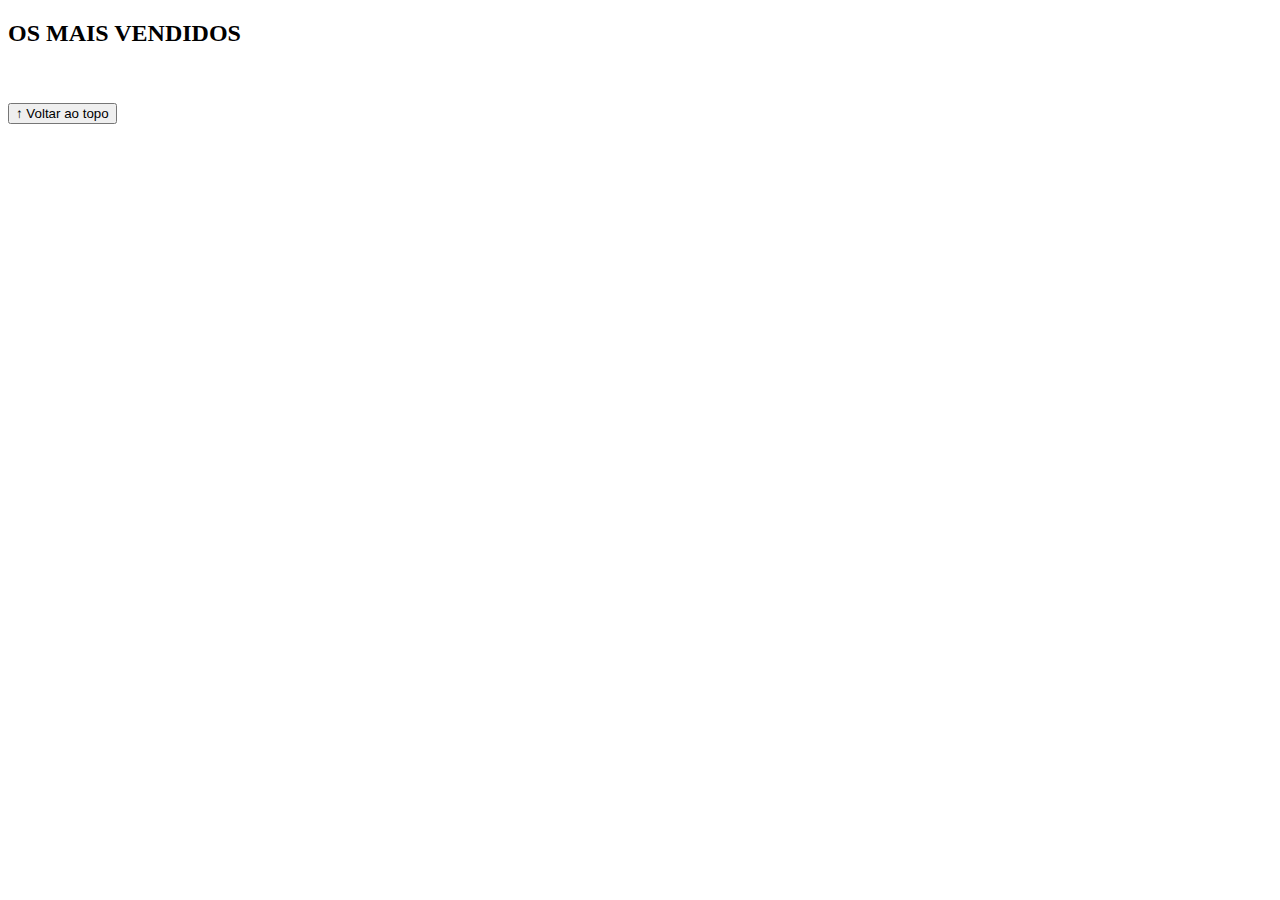
==== index.html @ 34231c15 "Protótipo do site" ====
<!DOCTYPE html>
<html lang="pt-br">

<head>
  <meta charset="UTF-8">
  <meta http-equiv="X-UA-Compatible" content="IE=edge">
  <meta name="viewport" content="width=device-width, initial-scale=1.0">
  <title>LH Games</title>

  <link href="https://cdn.jsdelivr.net/npm/bootstrap@5.2.2/dist/css/bootstrap.min.css" rel="stylesheet"
    integrity="sha384-Zenh87qX5JnK2Jl0vWa8Ck2rdkQ2Bzep5IDxbcnCeuOxjzrPF/et3URy9Bv1WTRi" crossorigin="anonymous">

  <link rel="stylesheet" href="css/estilo.css">



</head>

<body>
  <header>
    
  </header>

  <main>



    <section id="section-banners" class="container-fluid">

      

    </section>
    <section id="section-vendidos" class="container-fluid">

      <h2>OS MAIS VENDIDOS</h2>

     
    </div>
    </section>


  </main>

  <footer>
    <p></p>
  </footer>

  <button id="voltar-topo" type="button" class="btn btn-outline-primary" onclick="topo()">&uarr; Voltar ao topo</button>

  <script src="js/script.js"></script>
  <script src="https://cdn.jsdelivr.net/npm/bootstrap@5.2.2/dist/js/bootstrap.bundle.min.js"
    integrity="sha384-OERcA2EqjJCMA+/3y+gxIOqMEjwtxJY7qPCqsdltbNJuaOe923+mo//f6V8Qbsw3"
    crossorigin="anonymous"></script>

</body>

</html>
---- css/estilo.css ----
/*cabeçalho*/


/*Conteudo principal*/


/*banner*/

/*Produtos vendidos*/
/*Rodapé*/
footer{
    text-align: center;
}

footer p {
    font-weight: bold;
    padding: 10px;
}

/*Botão Voltar topo*/

/* página de login  */


/* Formulário de cadastro*/
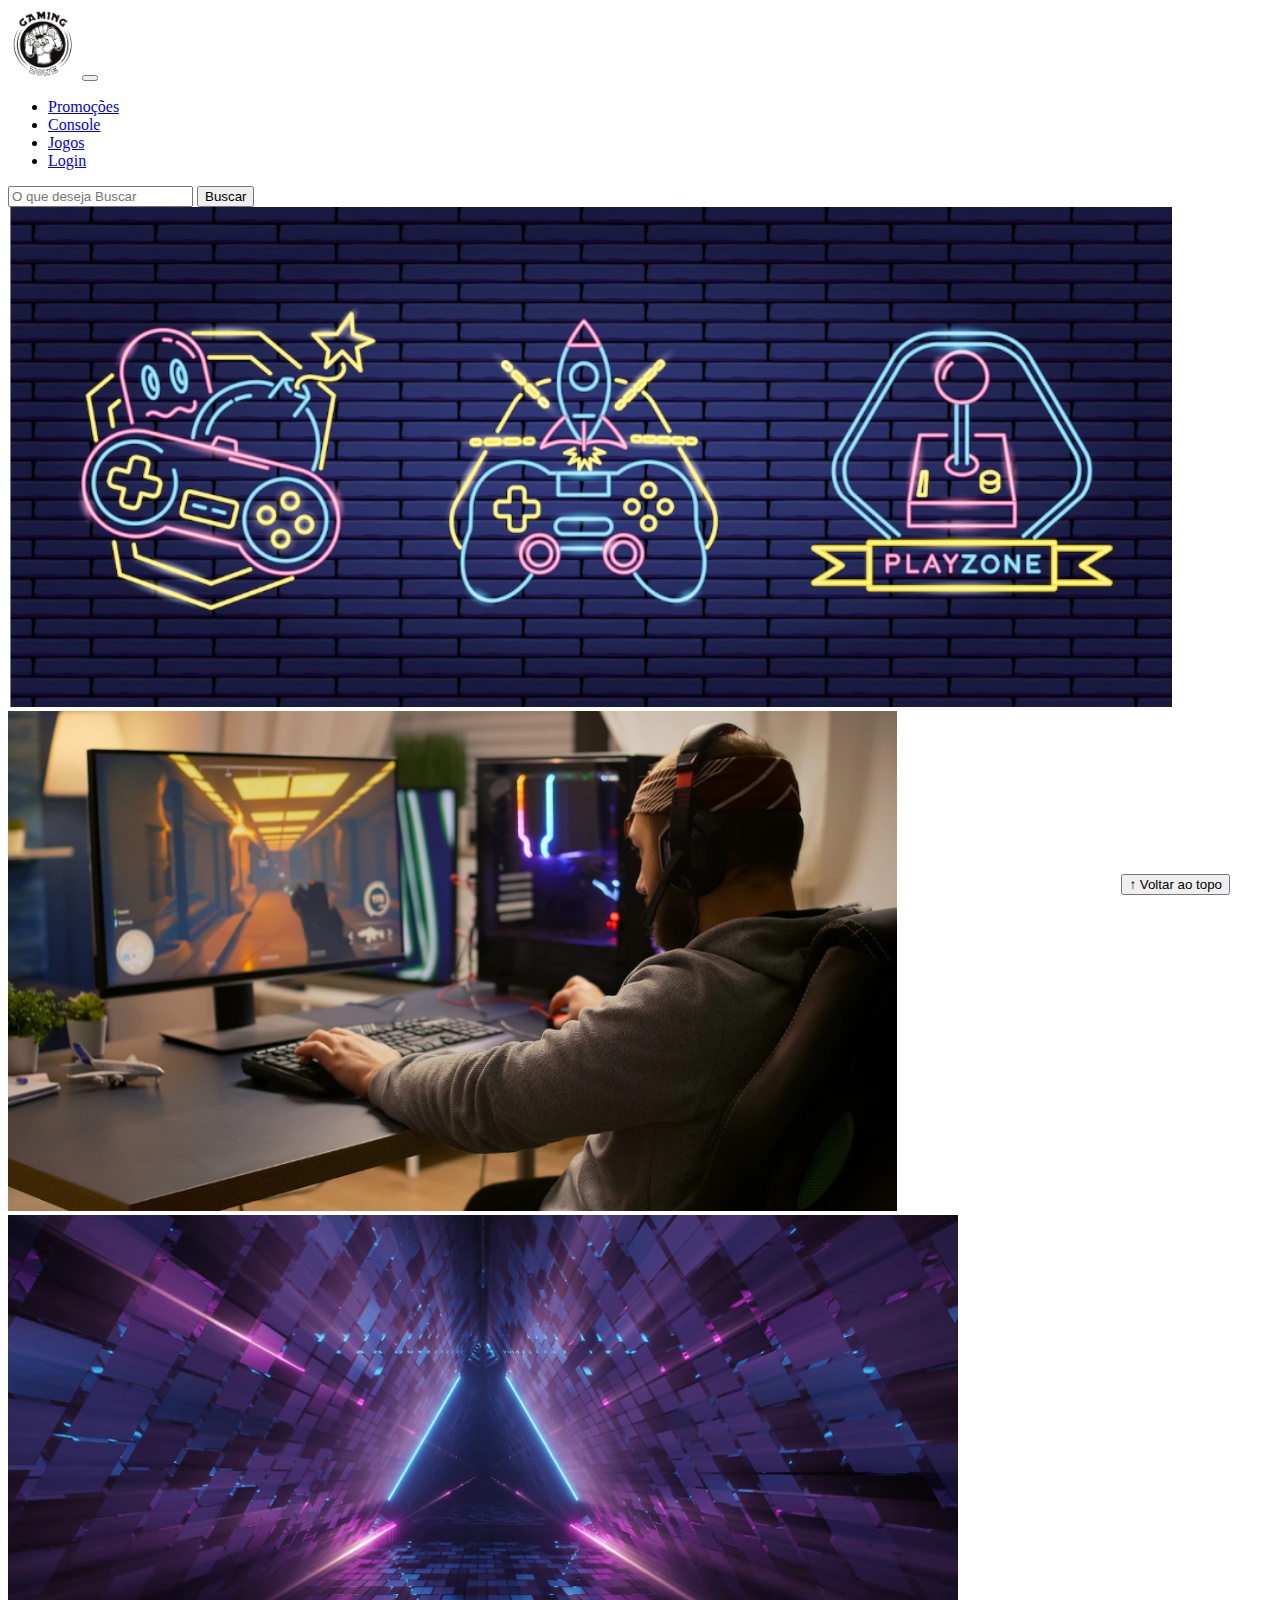
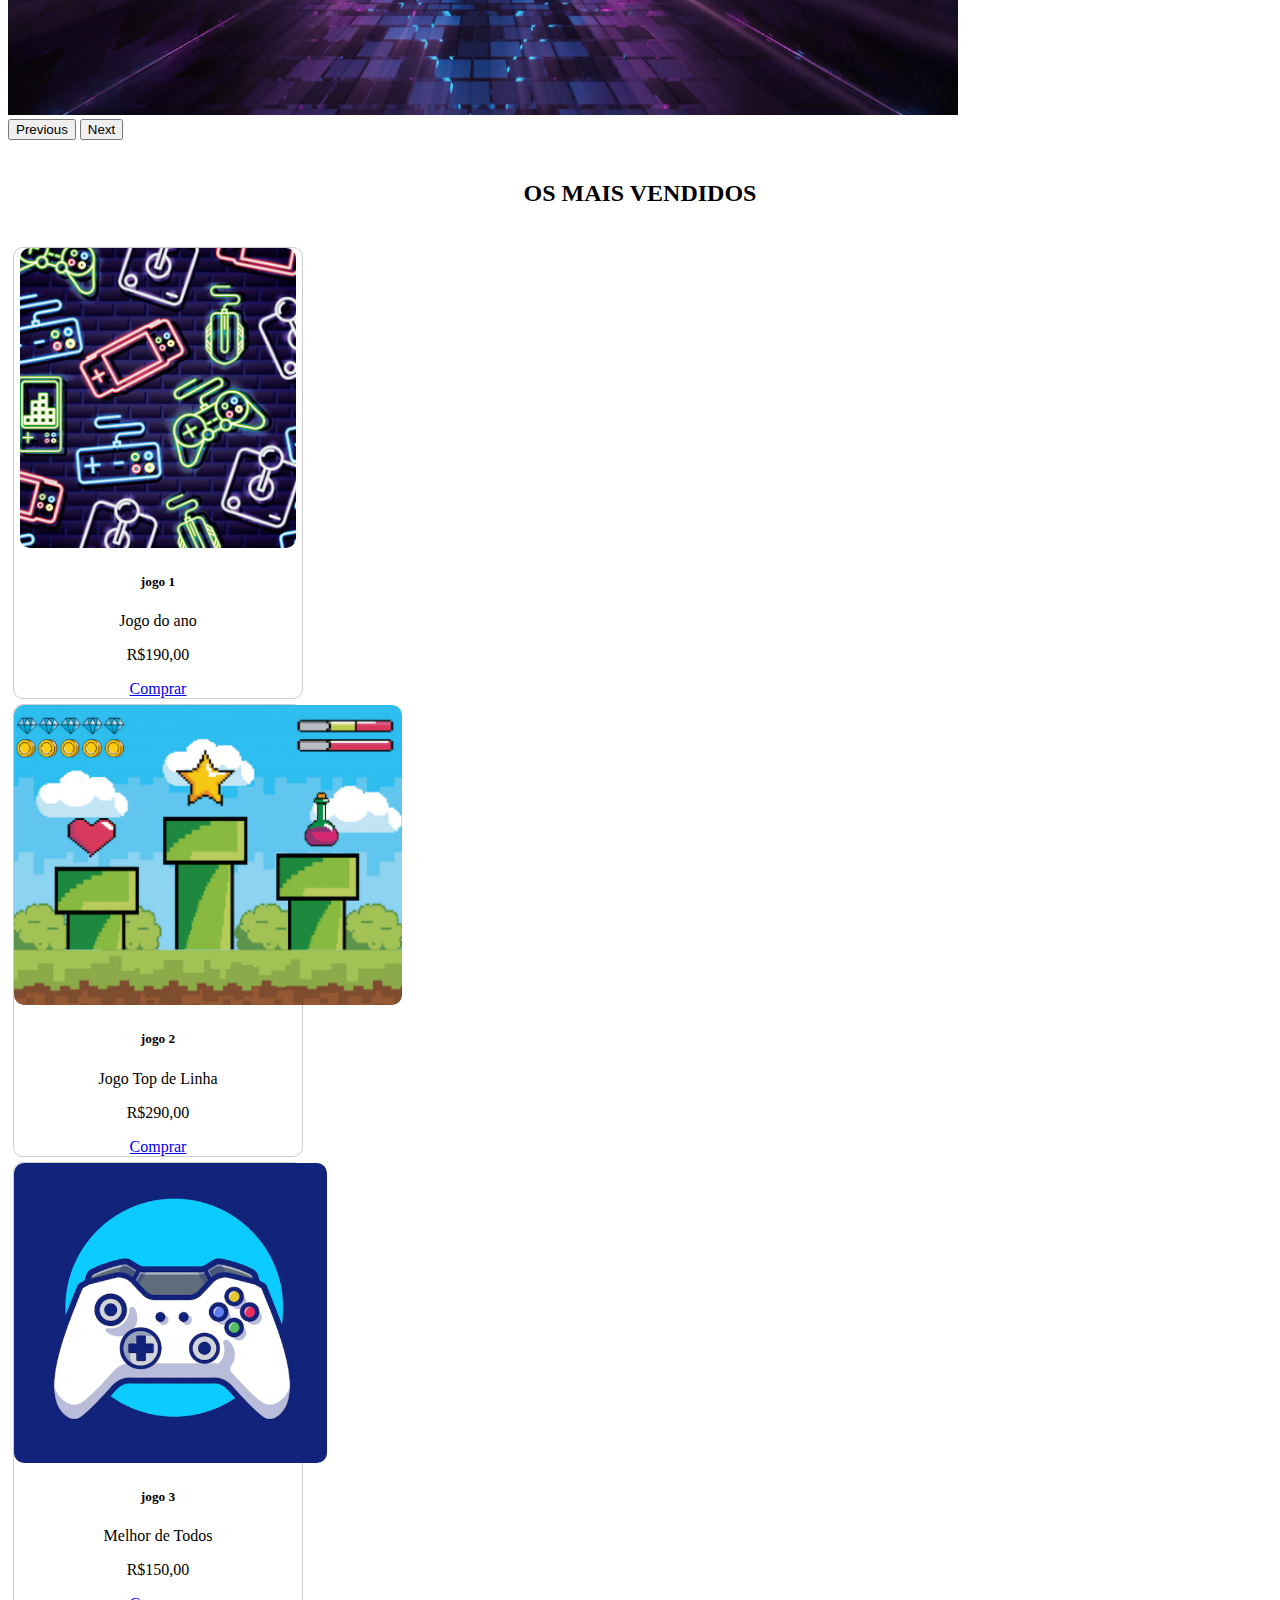
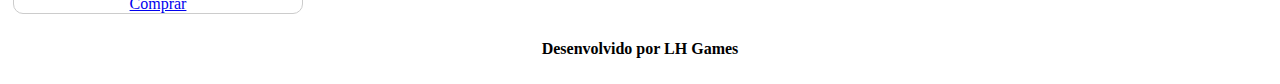
==== commit 9c7904f4: "Finalização de protótipo" ====
--- a/index.html
+++ b/index.html
@@ -18,7 +18,34 @@
 
 <body>
   <header>
-    
+    <nav class="navbar navbar-expand-lg bg-body-tertiary">
+      <div class="container-fluid">
+        <a class="navbar-brand" href="index.html"><img src="img/logo.png" ></a>
+        <button class="navbar-toggler" type="button" data-bs-toggle="collapse" data-bs-target="#navbarSupportedContent" aria-controls="navbarSupportedContent" aria-expanded="false" aria-label="Toggle navigation">
+          <span class="navbar-toggler-icon"></span>
+        </button>
+        <div class="collapse navbar-collapse" id="navbarSupportedContent">
+          <ul class="navbar-nav me-auto mb-2 mb-lg-0">
+            <li class="nav-item">
+              <a class="nav-link active" aria-current="page" href="#">Promoções</a>
+            </li>
+            <li class="nav-item">
+              <a class="nav-link" href="#">Console</a>
+            </li>
+            <li class="nav-item">
+              <a class="nav-link" href="#">Jogos</a>
+            </li>
+            <li class="nav-item">
+              <a class="nav-link" href="login.html">Login</a>
+            </li>
+          </ul>
+          <form class="d-flex" role="search">
+            <input class="form-control me-2" type="search" placeholder="O que deseja Buscar" aria-label="Search">
+            <button class="btn btn-outline-success" type="submit" >Buscar</button>
+          </form>
+        </div>
+      </div>
+    </nav>
   </header>
 
   <main>
@@ -26,23 +53,71 @@
 
 
     <section id="section-banners" class="container-fluid">
-
+      <div id="carouselExample" class="carousel slide">
+        <div class="carousel-inner">
+          <div class="carousel-item active">
+            <img src="img/banner1.PNG" class="d-block w-100" alt="Venha comprar na nossa loja">
+          </div>
+          <div class="carousel-item">
+            <img src="img/banner2.PNG" class="d-block w-100" alt="Promoção de produtos">
+          </div>
+          <div class="carousel-item">
+            <img src="img/banner3.PNG" class="d-block w-100" alt="Várias novidades de produtos">
+          </div>
+        </div>
+        <button class="carousel-control-prev" type="button" data-bs-target="#carouselExample" data-bs-slide="prev">
+          <span class="carousel-control-prev-icon" aria-hidden="true"></span>
+          <span class="visually-hidden">Previous</span>
+        </button>
+        <button class="carousel-control-next" type="button" data-bs-target="#carouselExample" data-bs-slide="next">
+          <span class="carousel-control-next-icon" aria-hidden="true"></span>
+          <span class="visually-hidden">Next</span>
+        </button>
+      </div>
       
 
     </section>
     <section id="section-vendidos" class="container-fluid">
 
       <h2>OS MAIS VENDIDOS</h2>
-
-     
-    </div>
+        
+    <div class="card-group">
+        <div class="card" style="width: 18rem;">
+          <img src="img/jogo1.PNG" class="card-img-top" alt="jogo de aventura">
+          <div class="card-body">
+            <h5 class="card-title">jogo 1</h5>
+            <p class="card-text">Jogo do ano</p>
+            <p class="preço">R$190,00</p>
+            <a href="#" class="btn btn-primary">Comprar</a>
+          </div>
+        </div>
+        <div class="card" style="width: 18rem;">
+          <img src="img/jogo2.PNG" class="card-img-top" alt="jogo de Corrida">
+          <div class="card-body">
+            <h5 class="card-title">jogo 2</h5>
+            <p class="card-text">Jogo Top de Linha</p>
+            <p class="preço">R$290,00</p>
+            <a href="#" class="btn btn-primary">Comprar</a>
+          </div>
+        </div>
+        <div class="card" style="width: 18rem;">
+          <img src="img/jogo3.PNG" class="card-img-top" alt="Melhor de Todos">
+          <div class="card-body">
+            <h5 class="card-title">jogo 3</h5>
+            <p class="card-text">Melhor de Todos</p>
+            <p class="preço">R$150,00</p>
+            <a href="#" class="btn btn-primary">Comprar</a>
+          </div>
+        </div>
+       </div>
+      </div>
     </section>
 
 
   </main>
 
   <footer>
-    <p></p>
+    <p>Desenvolvido por LH Games</p>
   </footer>
 
   <button id="voltar-topo" type="button" class="btn btn-outline-primary" onclick="topo()">&uarr; Voltar ao topo</button>
--- a/css/estilo.css
+++ b/css/estilo.css
@@ -1,12 +1,49 @@
 /*cabeçalho*/
+header img{
+    height: 70px;
+    width: 70px;
+}
+
+/*Conteudo principal*/
+main{
+    min-height: 500px;
+}
+
+/*banner*/
+#section-banners img{
+    height: 500px;
+}
+
+/*Produtos vendidos*/
 
 
-/*Conteudo principal*/
 
+#section-vendidos{
+    text-align: center;
+}
 
-/*banner*/
+#section-vendidos h2{
 
-/*Produtos vendidos*/
+    font-weight: bold;
+    padding: 20px;
+}
+
+#section-vendidos img{
+    height: 300px;
+    border-radius: 10px;
+}
+
+#section-vendidos .card{
+    margin:5px;
+    border: 1px solid #ccc;
+    border-radius: 10px;
+}
+
+#section-vendidos .preco{
+    color: red;
+    font-size: 18px;
+    font-weight: bold;
+}
 /*Rodapé*/
 footer{
     text-align: center;
@@ -19,8 +56,36 @@
 
 /*Botão Voltar topo*/
 
+#voltar-topo {
+    position: fixed;
+    bottom: 5px;
+    right: 50px;
+}
 /* página de login  */
+#section-login{
+    margin-top: 100px;
+}
 
+#section-login h1 {
+    text-align: center;
+}
+
+#section-login input{
+    width: 100%;
+}
 
 /* Formulário de cadastro*/
 
+#section-cadastro{
+    padding: 5px;
+    text-align: center;
+    background-color: #fff;
+}
+
+#form-cadastrar {
+    padding: 50px;
+    display: none;
+}
+
+
+
